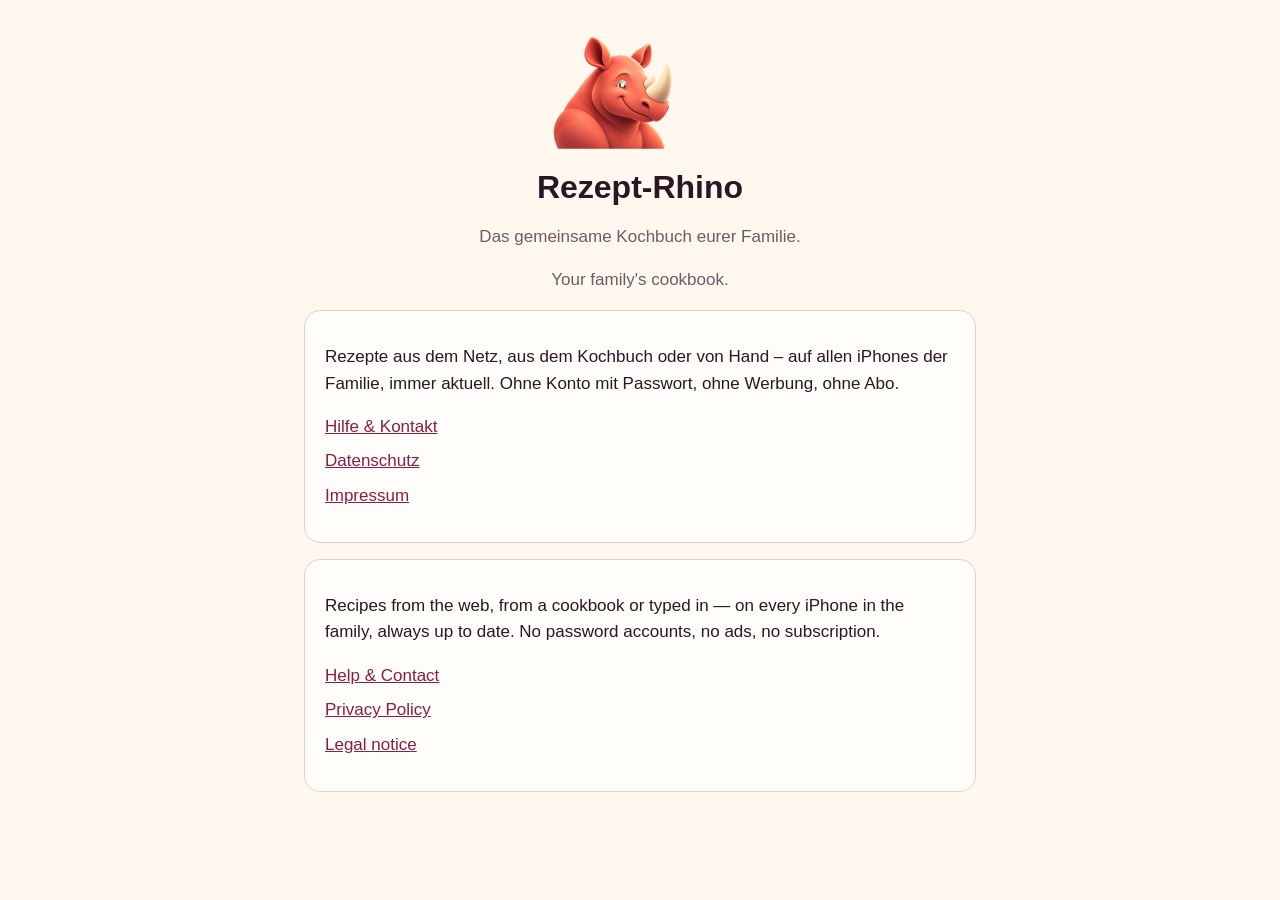
==== index.html @ c392043c "Privacy policy, help and Impressum for Rezept-Rhino" ====
<!doctype html>
<html lang="de">
<head>
<meta charset="utf-8">
<meta name="viewport" content="width=device-width, initial-scale=1">
<title>Rezept-Rhino</title>
<meta name="description" content="Das gemeinsame Kochbuch eurer Familie – Your family's cookbook.">
<link rel="stylesheet" href="style.css">
</head>
<body>
<main>
<div class="hero">
  <img src="rhino.png" alt="" width="180" height="120">
  <h1>Rezept-Rhino</h1>
  <p lang="de">Das gemeinsame Kochbuch eurer Familie.</p>
  <p lang="en">Your family's cookbook.</p>
</div>

<div class="card" lang="de">
  <p>Rezepte aus dem Netz, aus dem Kochbuch oder von Hand – auf allen iPhones der Familie, immer
  aktuell. Ohne Konto mit Passwort, ohne Werbung, ohne Abo.</p>
  <ul class="links">
    <li><a href="hilfe.html#de">Hilfe &amp; Kontakt</a></li>
    <li><a href="datenschutz.html#de">Datenschutz</a></li>
    <li><a href="impressum.html#de">Impressum</a></li>
  </ul>
</div>

<div class="card" lang="en">
  <p>Recipes from the web, from a cookbook or typed in — on every iPhone in the family, always up to
  date. No password accounts, no ads, no subscription.</p>
  <ul class="links">
    <li><a href="hilfe.html#en">Help &amp; Contact</a></li>
    <li><a href="datenschutz.html#en">Privacy Policy</a></li>
    <li><a href="impressum.html#en">Legal notice</a></li>
  </ul>
</div>
</main>
</body>
</html>
---- style.css ----
/* Rezept-Rhino — public pages. Colours from the app's Brand.swift. */

:root {
  --canvas: #FFF8EF;
  --surface: #FFFDF9;
  --text: #2A1726;
  --muted: #6E5A66;
  --accent: #8C1D43;
  --divider: #E6CFC6;
  color-scheme: light dark;
}

@media (prefers-color-scheme: dark) {
  :root {
    --canvas: #160D17;
    --surface: #251A24;
    --text: #F6ECEF;
    --muted: #BFA9B6;
    --accent: #FFAA9D;
    --divider: #503541;
  }
}

* { box-sizing: border-box; }

body {
  margin: 0;
  background: var(--canvas);
  color: var(--text);
  font: 17px/1.55 -apple-system, BlinkMacSystemFont, "Segoe UI", Roboto, Helvetica, Arial, sans-serif;
}

main {
  max-width: 44rem;
  margin: 0 auto;
  padding: 2rem 1rem 4rem;
}

header.site {
  display: flex;
  align-items: center;
  justify-content: space-between;
  gap: 1rem;
  max-width: 44rem;
  margin: 0 auto;
  padding: 1rem 1rem 0;
}

header.site a.home {
  font-weight: 700;
  color: var(--accent);
  text-decoration: none;
}

nav.lang a { color: var(--muted); }

h1 { font-size: 2rem; line-height: 1.2; margin: 0.5rem 0 0.25rem; }
h2 { font-size: 1.35rem; margin: 2.25rem 0 0.5rem; }
h3 { font-size: 1.05rem; margin: 1.5rem 0 0.25rem; }

a { color: var(--accent); }

.stand { color: var(--muted); margin-top: 0; }

section.lang + section.lang {
  border-top: 1px solid var(--divider);
  margin-top: 3rem;
  padding-top: 1rem;
}

.card {
  background: var(--surface);
  border: 1px solid var(--divider);
  border-radius: 16px;
  padding: 1rem 1.25rem;
  margin: 1rem 0;
}

.hero { text-align: center; }
.hero img { width: 180px; height: auto; }
.hero p { color: var(--muted); }

ul.links { list-style: none; padding: 0; }
ul.links li { margin: 0.5rem 0; }

footer {
  max-width: 44rem;
  margin: 0 auto;
  padding: 0 1rem 2rem;
  color: var(--muted);
  font-size: 0.9rem;
}

footer a { color: var(--muted); }
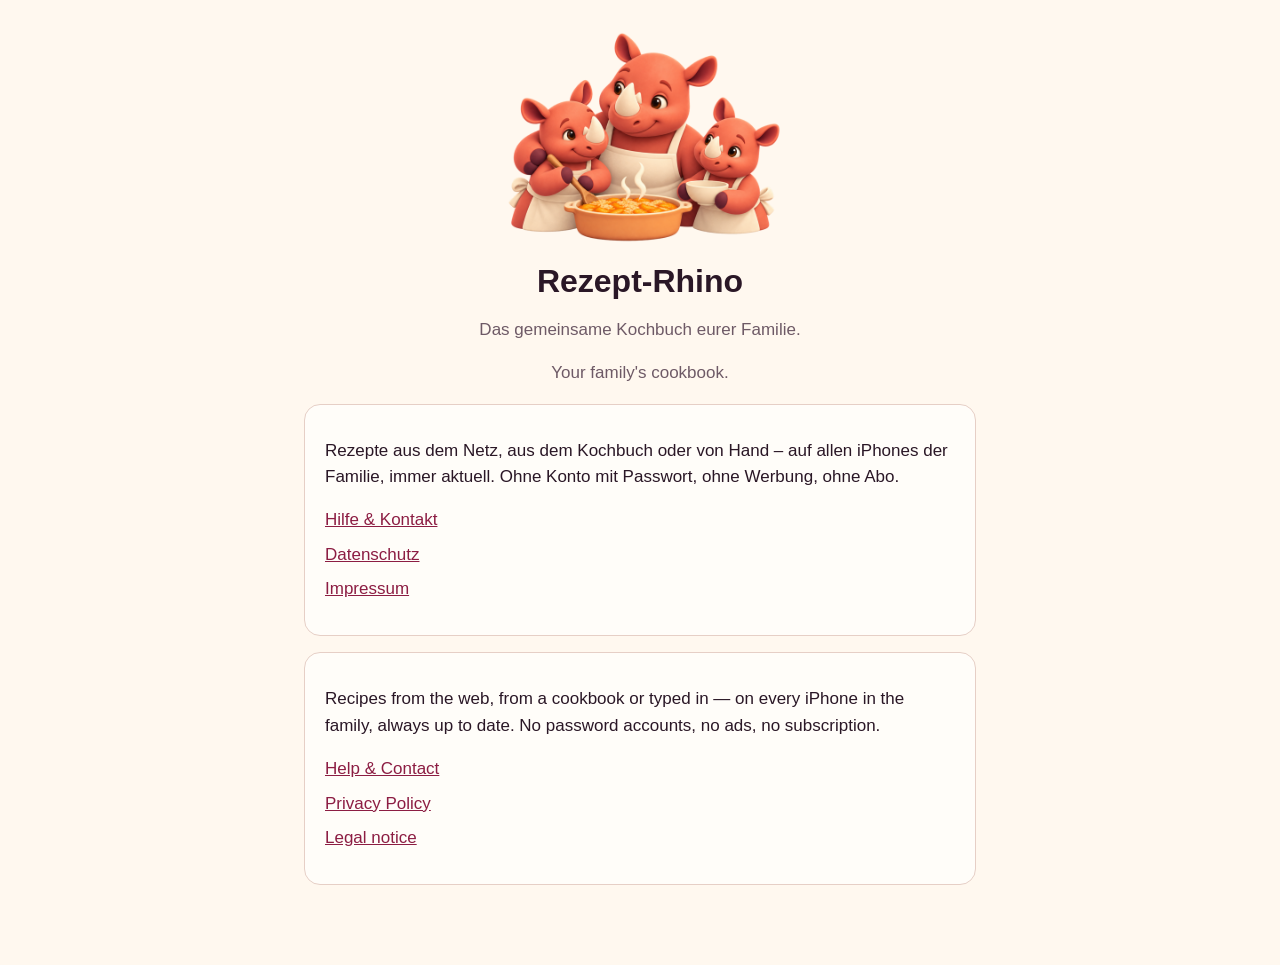
==== commit 52840f64: "Use the rhino family from the app's sign-in screen" ====
--- a/index.html
+++ b/index.html
@@ -10,7 +10,7 @@
 <body>
 <main>
 <div class="hero">
-  <img src="rhino.png" alt="" width="180" height="120">
+  <img src="rhino-family.png" alt="" width="320" height="213">
   <h1>Rezept-Rhino</h1>
   <p lang="de">Das gemeinsame Kochbuch eurer Familie.</p>
   <p lang="en">Your family's cookbook.</p>
--- a/style.css
+++ b/style.css
@@ -77,7 +77,7 @@
 }
 
 .hero { text-align: center; }
-.hero img { width: 180px; height: auto; }
+.hero img { width: min(320px, 100%); height: auto; }
 .hero p { color: var(--muted); }
 
 ul.links { list-style: none; padding: 0; }
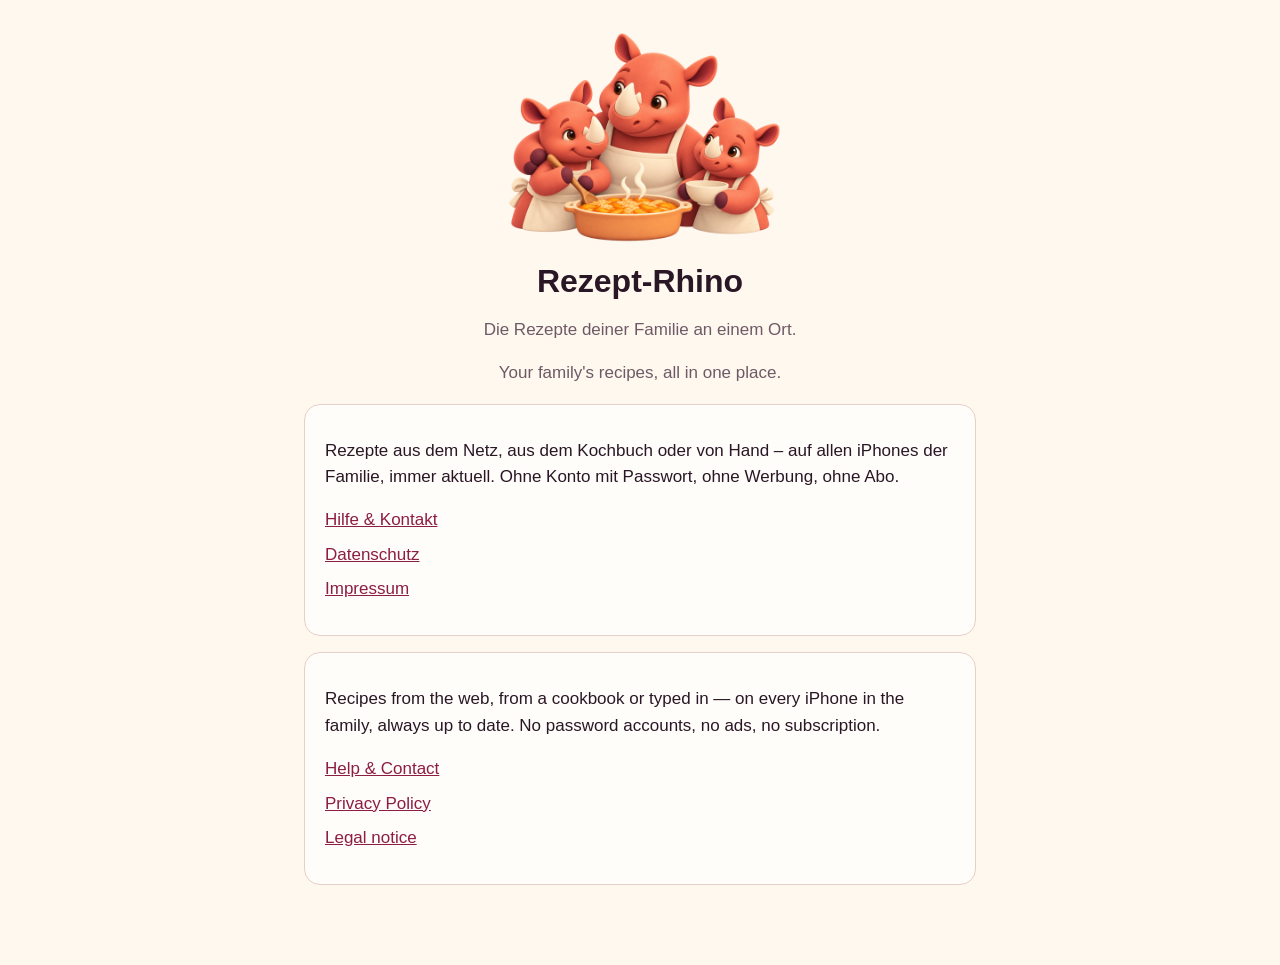
==== commit ddd086da: "Slogan as in the app, German always du, comments in the privacy policy" ====
--- a/index.html
+++ b/index.html
@@ -4,7 +4,7 @@
 <meta charset="utf-8">
 <meta name="viewport" content="width=device-width, initial-scale=1">
 <title>Rezept-Rhino</title>
-<meta name="description" content="Das gemeinsame Kochbuch eurer Familie – Your family's cookbook.">
+<meta name="description" content="Die Rezepte deiner Familie an einem Ort. Your family's recipes, all in one place.">
 <link rel="stylesheet" href="style.css">
 </head>
 <body>
@@ -12,8 +12,8 @@
 <div class="hero">
   <img src="rhino-family.png" alt="" width="320" height="213">
   <h1>Rezept-Rhino</h1>
-  <p lang="de">Das gemeinsame Kochbuch eurer Familie.</p>
-  <p lang="en">Your family's cookbook.</p>
+  <p lang="de">Die Rezepte deiner Familie an einem Ort.</p>
+  <p lang="en">Your family's recipes, all in one place.</p>
 </div>
 
 <div class="card" lang="de">
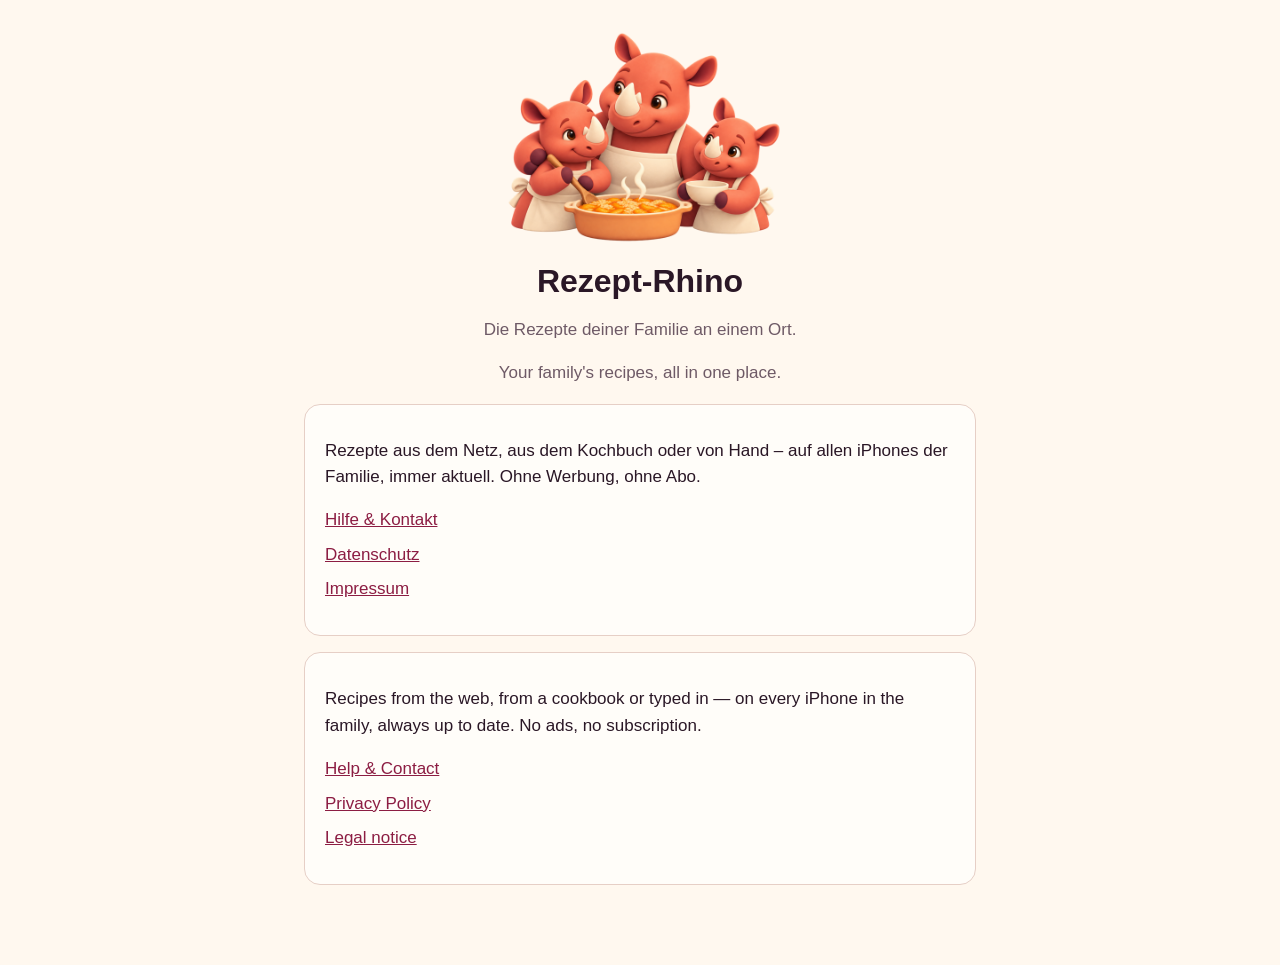
==== commit 6994c677: "Start page: the short pitch as in the App Store" ====
--- a/index.html
+++ b/index.html
@@ -18,7 +18,7 @@
 
 <div class="card" lang="de">
   <p>Rezepte aus dem Netz, aus dem Kochbuch oder von Hand – auf allen iPhones der Familie, immer
-  aktuell. Ohne Konto mit Passwort, ohne Werbung, ohne Abo.</p>
+  aktuell. Ohne Werbung, ohne Abo.</p>
   <ul class="links">
     <li><a href="hilfe.html#de">Hilfe &amp; Kontakt</a></li>
     <li><a href="datenschutz.html#de">Datenschutz</a></li>
@@ -28,7 +28,7 @@
 
 <div class="card" lang="en">
   <p>Recipes from the web, from a cookbook or typed in — on every iPhone in the family, always up to
-  date. No password accounts, no ads, no subscription.</p>
+  date. No ads, no subscription.</p>
   <ul class="links">
     <li><a href="hilfe.html#en">Help &amp; Contact</a></li>
     <li><a href="datenschutz.html#en">Privacy Policy</a></li>
